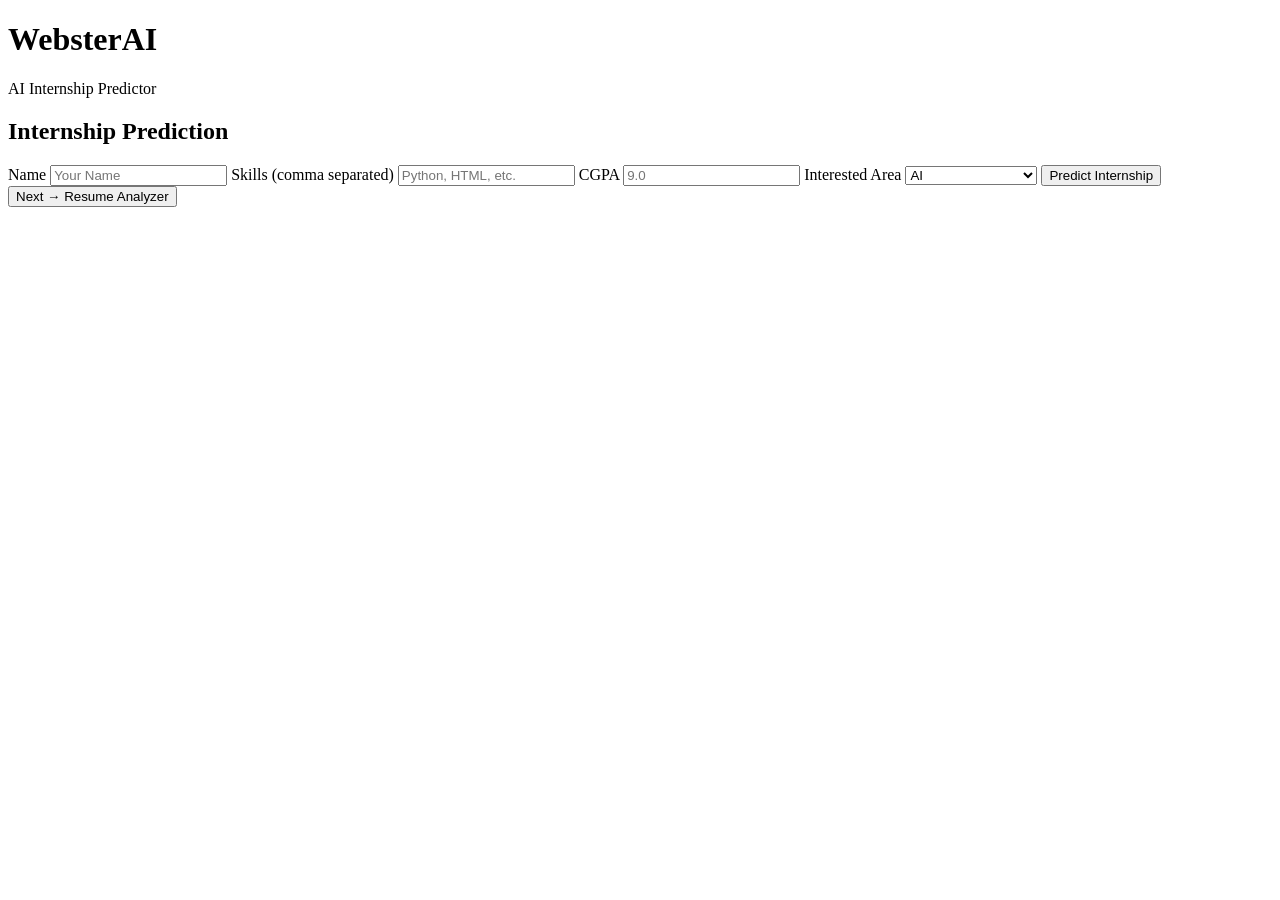
==== index.html @ 43ff45cf "Add files via upload" ====
<!DOCTYPE html>
<html lang="en">
<head>
    <meta charset="UTF-8">
    <title>WebsterAI | Internship Prediction</title>
    <!-- Google Font Integration -->
    <link href="https://fonts.googleapis.com/css2?family=Rye&family=Poppins:wght@400;600&display=swap" rel="stylesheet">
    <link rel="stylesheet" href="css/style.css">
    <link href="https://fonts.googleapis.com/css2?family=Great+Vibes&display=swap" rel="stylesheet">
</head>
<body>
<header>
    <h1>WebsterAI</h1>
    <p>AI Internship Predictor</p>
</header>

<div class="container">
    <h2>Internship Prediction</h2>
    <label for="name">Name</label>
    <input type="text" id="name" placeholder="Your Name">

    <label for="skills">Skills (comma separated)</label>
    <input type="text" id="skills" placeholder="Python, HTML, etc.">

    <label for="cgpa">CGPA</label>
    <input type="number" id="cgpa" placeholder="9.0">

    <label for="area">Interested Area</label>
    <select id="area">
        <option value="AI">AI</option>
        <option value="Web">Web Development</option>
        <option value="Cyber">Cyber Security</option>
        <option value="IoT">IoT</option>
    </select>

    <button onclick="predictInternship()">Predict Internship</button>
    <div id="predictionResult" class="result-box"></div>

    <button class="next-btn" onclick="window.location.href='resume.html'">Next → Resume Analyzer</button>
</div>

<script src="js/prediction.js"></script>
</body>
</html>
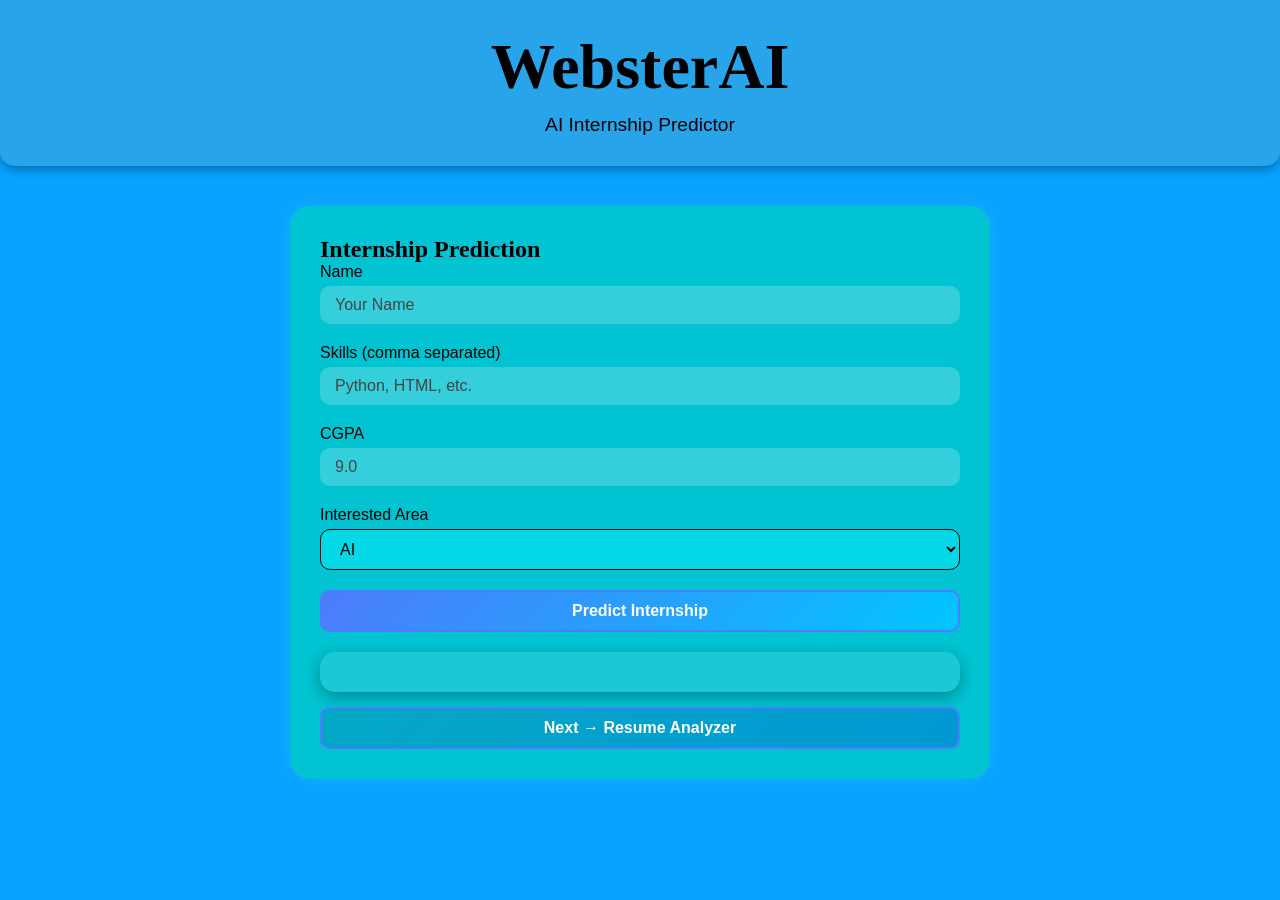
==== commit 9f3bd8a6: "Update index.html" ====
--- a/index.html
+++ b/index.html
@@ -5,7 +5,7 @@
     <title>WebsterAI | Internship Prediction</title>
     <!-- Google Font Integration -->
     <link href="https://fonts.googleapis.com/css2?family=Rye&family=Poppins:wght@400;600&display=swap" rel="stylesheet">
-    <link rel="stylesheet" href="css/style.css">
+    <link rel="stylesheet" href="style.css">
     <link href="https://fonts.googleapis.com/css2?family=Great+Vibes&display=swap" rel="stylesheet">
 </head>
 <body>
@@ -42,3 +42,4 @@
 <script src="js/prediction.js"></script>
 </body>
 </html>
+
--- a/style.css
+++ b/style.css
@@ -0,0 +1,436 @@
+/* ----------------------------
+General Reset & Font
+---------------------------- */
+* {
+    margin: 0;
+    padding: 0;
+    box-sizing: border-box;
+    font-family: 'Segoe UI', Tahoma, Geneva, Verdana, sans-serif;
+}
+
+body {
+    background: linear-gradient(to right, #2f96f7, hsl(187, 89%, 74%)); /* blue gradient */
+    color: lab(4.31% 0 0);
+    min-height: 100vh;
+}
+
+/* ----------------------------
+Header
+---------------------------- */
+header {
+    text-align: center;
+    padding: 30px 20px;
+    background: rgba(44, 164, 233, 0.897);
+    box-shadow: 0 4px 10px rgba(0,0,0,0.3);
+    border-bottom-left-radius: 15px;
+    border-bottom-right-radius: 15px;
+}
+
+header h1 {
+       font-family: 'Rye', Algerian; /* fancy script */
+    font-size: 4rem;
+    margin-bottom: 10px;
+
+
+}
+
+header p {
+    font-size: 1.2rem;
+    font-weight: 300;
+    color:#fff
+}
+
+/* ----------------------------
+Container
+---------------------------- */
+.container {
+    max-width: 700px;
+    margin: 40px auto;
+    background: rgba(255,255,255,0.05);
+    padding: 30px;
+    border-radius: 20px;
+    box-shadow: 0 10px 30px hsla(0, 1%, 31%, 0.906);
+}
+
+/* ----------------------------
+Form Fields Vertical Layout
+---------------------------- */
+.container label {
+    display: block;
+    margin-bottom: 5px;
+    font-weight: 500;
+    font-size: 1rem;
+}
+
+.container input,
+.container select,
+.container textarea {
+    display: block;
+    width: 100%;
+    padding: 10px 15px;
+    border-radius: 10px;
+    border: none;
+    margin-bottom: 20px;
+    font-size: 1rem;
+    background: rgba(255,255,255,0.2);
+    color: #f4f6f7;
+}
+
+input::placeholder, textarea::placeholder {
+    color: #f2f3f3;
+}
+
+/* ----------------------------
+Buttons
+---------------------------- */
+button, .next-btn {
+    display: block;
+    width: 100%;
+    padding: 12px 25px;
+    margin-top: 15px;
+    border-radius: 10px;
+    border: none;
+    background: #4504f8;
+    color: #fff;
+    font-size: 1rem;
+    font-weight: bold;
+    cursor: pointer;
+    transition: all 0.3s ease;
+}
+
+button:hover, .next-btn:hover {
+    background: #1c04f8;
+    transform: translateY(-2px);
+}
+
+/* ----------------------------
+Result Box
+---------------------------- */
+.result-box {
+    background: rgba(255,255,255,0.1);
+    padding: 20px;
+    border-radius: 15px;
+    margin-top: 20px;
+    box-shadow: 0 5px 15px rgba(0,0,0,0.3);
+}
+
+/* ----------------------------
+Chatbot Page
+---------------------------- */
+#chatContainer {
+    display: flex;
+    flex-direction: column;
+    gap: 15px;
+}
+
+#chatBox {
+    height: 300px;
+    overflow-y: auto;
+    background: rgba(255,255,255,0.1);
+    padding: 15px;
+    border-radius: 15px;
+}
+
+.userMsg {
+    text-align: right;
+    color: #130494;
+    margin: 5px 0;
+}
+
+.aiMsg {
+    text-align: left;
+    color: #010714;
+    margin: 5px 0;
+}
+
+#chatInput {
+    width: calc(100% - 90px);
+    display: inline-block;
+    padding: 10px;
+    border-radius: 10px;
+    border: none;
+    background: rgba(255,255,255,0.2);
+    color: #fff;
+}
+
+#sendBtn {
+    padding: 10px 20px;
+    border-radius: 10px;
+    border: none;
+    background: #1c04f7;
+    color: #fff;
+    font-weight: bold;
+    cursor: pointer;
+    transition: all 0.3s ease;
+}
+
+#sendBtn:hover {
+    background: #1d04fc;
+}
+/* Apply Poppins font to general body text and inputs/buttons */
+body, input, select, textarea, button, .next-btn {
+    font-family: 'Poppins', sans-serif;
+}
+/* Headings in Algerian style */
+header h1, .chat-box h1, .container h2 {
+    font-family: 'Algerian', 'Rye', cursive;
+}
+.btn-primary {
+    background:linera-gradient(135deg,#4d7bfa,#00c6ff);
+}
+.btn-primary:hover {
+    transform:scale(1.05);
+    box-shadow:0 0 15px #2645f7;
+}
+/* ================================
+   FEEDBACK PAGE BLACK THEME OVERRIDE
+   ================================ */
+
+/* Scope ONLY feedback page */
+body {
+    background: hsl(202, 100%, 51%) !important;
+    color: #01b6ec !important;
+}
+
+/* Main feedback container */
+.container {
+    background: #01c3d1 !important;
+    color: #03a4e4 !important;
+    box-shadow: 0 0 20px rgba(255,255,255,0.1);
+}
+
+/* Headings & text */
+.container h2,
+.container p,
+.container label {
+    color: #000 !important;
+}
+
+/* Dropdown, textarea */
+.container select,
+.container textarea {
+    background: #04d8e7 !important;
+    color: #000 !important;
+    border: 1px solid #000 !important;
+}
+
+/* Placeholder text */
+.container textarea::placeholder {
+    color: #333 !important;
+}
+
+/* ⭐ DO NOT TOUCH THESE BUTTONS */
+.container button {
+    background: initial;
+}
+
+/* Submit Feedback button */
+.container button:first-of-type {
+    background: linear-gradient(135deg, #4d7bfa, #00c6ff) !important;
+    color: #fff !important;
+    box-shadow: inset 0 0 0 2px #4f7cff;
+}
+
+/* Back to Home button */
+.container button:last-of-type {
+    border: none;
+    outline: none;
+    box-shadow: inset 0 0 0 2px #4f7cff;
+    border-radius: 10px;;
+    background: linear-gradient(135deg, #03a8c5, #0298d3) !important;
+    color: #fff !important;
+
+}
+/* Success message */
+#message {
+    color: #000 !important;
+}
+/* Fix WebsterAI heading color explicitly */
+
+header h1,
+header h2,
+header p,
+.hero h1,
+.hero p {
+    color: #000000 !important;
+}
+/* ===============================
+   GLOBAL TEXT COLOR FIX – ALL PAGES
+   =============================== */
+
+/* Force all text to pure black */
+body,
+body * {
+    color: #000000;
+}
+
+/* Keep buttons readable (do NOT turn text black) */
+button,
+button *,
+.btn,
+.btn * {
+    color: #ffffff !important;
+}
+
+/* Inputs, selects, textarea text */
+input,
+select,
+textarea {
+    color: #000000 !important;
+}
+
+/* Placeholder text */
+input::placeholder,
+textarea::placeholder {
+    color: #444444 !important;
+}
+
+/* Headings clarity */
+h1, h2, h3, h4, h5, h6 {
+    font-weight: 600;
+}
+
+/* Links */
+a {
+    color: #000000;
+}
+
+/* Keep disabled text readable */
+input:disabled,
+textarea:disabled {
+    color: #555555 !important;
+}
+/* Internship Recommendation Table Styling */
+
+.internship-table {
+    width: 100%;
+    border-collapse: collapse;
+    margin-top: 20px;
+    font-size: 14px;
+}
+
+.internship-table th,
+.internship-table td {
+    border: 1px solid rgba(0, 0, 0, 0.15);
+    padding: 10px 8px;
+    text-align: left;
+}
+
+.internship-table th {
+    background-color: #2563eb;
+    color: #ffffff;
+    font-weight: 600;
+}
+
+.internship-table tr:nth-child(even) {
+    background-color: rgba(255, 255, 255, 0.4);
+}
+
+.internship-table tr:hover {
+    background-color: rgba(37, 99, 235, 0.15);
+    transition: 0.2s ease;
+}
+#recommendation-table {
+  width: 100%;
+  border-collapse: collapse;
+  margin-top: 20px;
+}
+
+#recommendation-table th, #recommendation-table td {
+  border: 1px solid #ccc;
+  padding: 10px;
+  text-align: left;
+}
+
+#recommendation-table th {
+  background-color: #4CAF50;
+  color: white;
+}
+
+#recommendation-table tr:nth-child(even) {
+  background-color: #f2f2f2;
+}
+
+#recommendation-table tr:hover {
+  background-color: #ddd;
+}
+/* Center and style the main headings */
+.container h1 {
+    text-align: center;
+    font-weight: bold;
+    font-size: 32px;
+    margin-bottom: 30px;
+    color: #111827; /* dark color for professional look */
+}
+
+/* User Profile Box */
+#user-summary {
+    width: 80%;
+    max-width: 600px;
+    margin: 0 auto 40px auto; /* center and space from top and table */
+    padding: 20px;
+    border: 1px solid #ccc;
+    border-radius: 12px;
+    background-color: #f9f9f9;
+    box-shadow: 0 4px 12px rgba(0,0,0,0.1);
+}
+
+/* Headings inside user profile */
+#user-summary h2 {
+    text-align: center;
+    font-weight: bold;
+    margin-bottom: 15px;
+}
+
+/* Profile paragraph styling */
+#user-summary p {
+    font-size: 16px;
+    line-height: 1.5;
+    margin: 5px 0;
+}
+
+/* Table title */
+h2 + table {
+    text-align: center;
+}
+
+/* Center the table container */
+#recommendation-table {
+    width: 90%;
+    max-width: 1000px;
+    margin: 0 auto 40px auto;
+}
+
+/* Optional: Table styling (already added before) */
+#recommendation-table th, #recommendation-table td {
+    padding: 12px 15px;
+    border: 1px solid #ccc;
+}
+
+#recommendation-table th {
+    background-color: #4CAF50;
+    color: #fff;
+    font-weight: bold;
+}
+
+#recommendation-table tr:nth-child(even) {
+    background-color: #f2f2f2;
+}
+
+#recommendation-table tr:hover {
+    background-color: #e0e0e0;
+}
+/* Table title styling */
+h2.table-title {
+    text-align: center;
+    font-weight: bold;
+    font-size: 24px;
+    margin: 30px 0 15px 0; /* 30px top, 15px bottom spacing from table */
+}
+
+/* Center the table */
+#recommendation-table {
+    width: 90%;
+    max-width: 1000px;
+    margin: 0 auto 40px auto; /* center and add bottom spacing */
+}
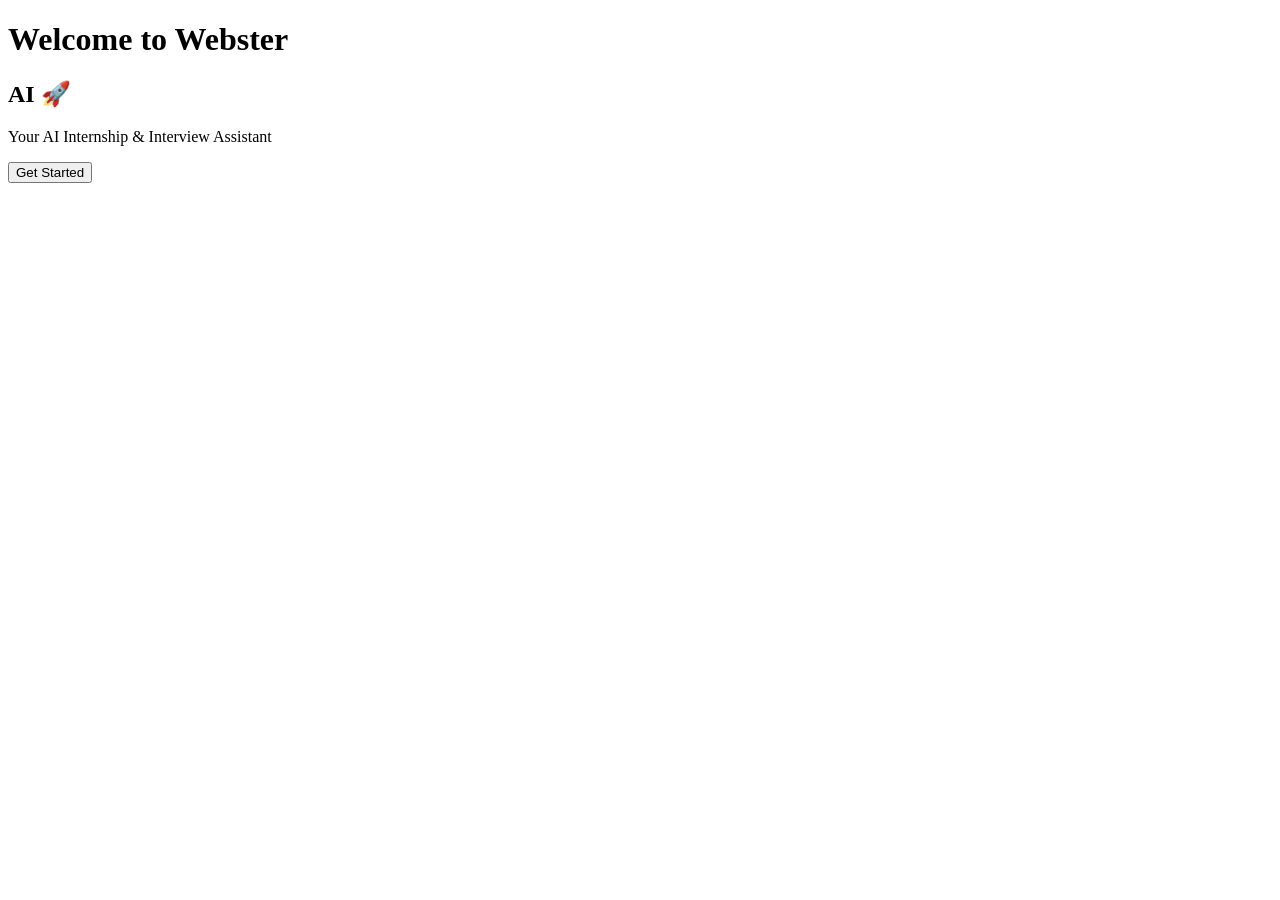
==== commit b117015c: "Update and rename start.html to index.html" ====
--- a/index.html
+++ b/index.html
@@ -1,45 +1,18 @@
 <!DOCTYPE html>
 <html lang="en">
 <head>
-    <meta charset="UTF-8">
-    <title>WebsterAI | Internship Prediction</title>
-    <!-- Google Font Integration -->
-    <link href="https://fonts.googleapis.com/css2?family=Rye&family=Poppins:wght@400;600&display=swap" rel="stylesheet">
-    <link rel="stylesheet" href="style.css">
-    <link href="https://fonts.googleapis.com/css2?family=Great+Vibes&display=swap" rel="stylesheet">
+  <meta charset="UTF-8">
+  <title>WebsterAI | Welcome</title>
+  <link rel="stylesheet" href="css/style1.css?v=2">
 </head>
 <body>
-<header>
-    <h1>WebsterAI</h1>
-    <p>AI Internship Predictor</p>
-</header>
-
-<div class="container">
-    <h2>Internship Prediction</h2>
-    <label for="name">Name</label>
-    <input type="text" id="name" placeholder="Your Name">
-
-    <label for="skills">Skills (comma separated)</label>
-    <input type="text" id="skills" placeholder="Python, HTML, etc.">
-
-    <label for="cgpa">CGPA</label>
-    <input type="number" id="cgpa" placeholder="9.0">
-
-    <label for="area">Interested Area</label>
-    <select id="area">
-        <option value="AI">AI</option>
-        <option value="Web">Web Development</option>
-        <option value="Cyber">Cyber Security</option>
-        <option value="IoT">IoT</option>
-    </select>
-
-    <button onclick="predictInternship()">Predict Internship</button>
-    <div id="predictionResult" class="result-box"></div>
-
-    <button class="next-btn" onclick="window.location.href='resume.html'">Next → Resume Analyzer</button>
-</div>
-
-<script src="js/prediction.js"></script>
+  <div class="container">
+    
+    <h1>Welcome to <span class="highlight">Webster  </span></h1>
+    <h2><span class="highlight"></span> AI 🚀</h2>
+    <p>Your AI Internship & Interview Assistant</p>
+    <button class="btn" onclick="window.location.href='home.html'">Get Started</button>
+  </div>
 </body>
 </html>
 
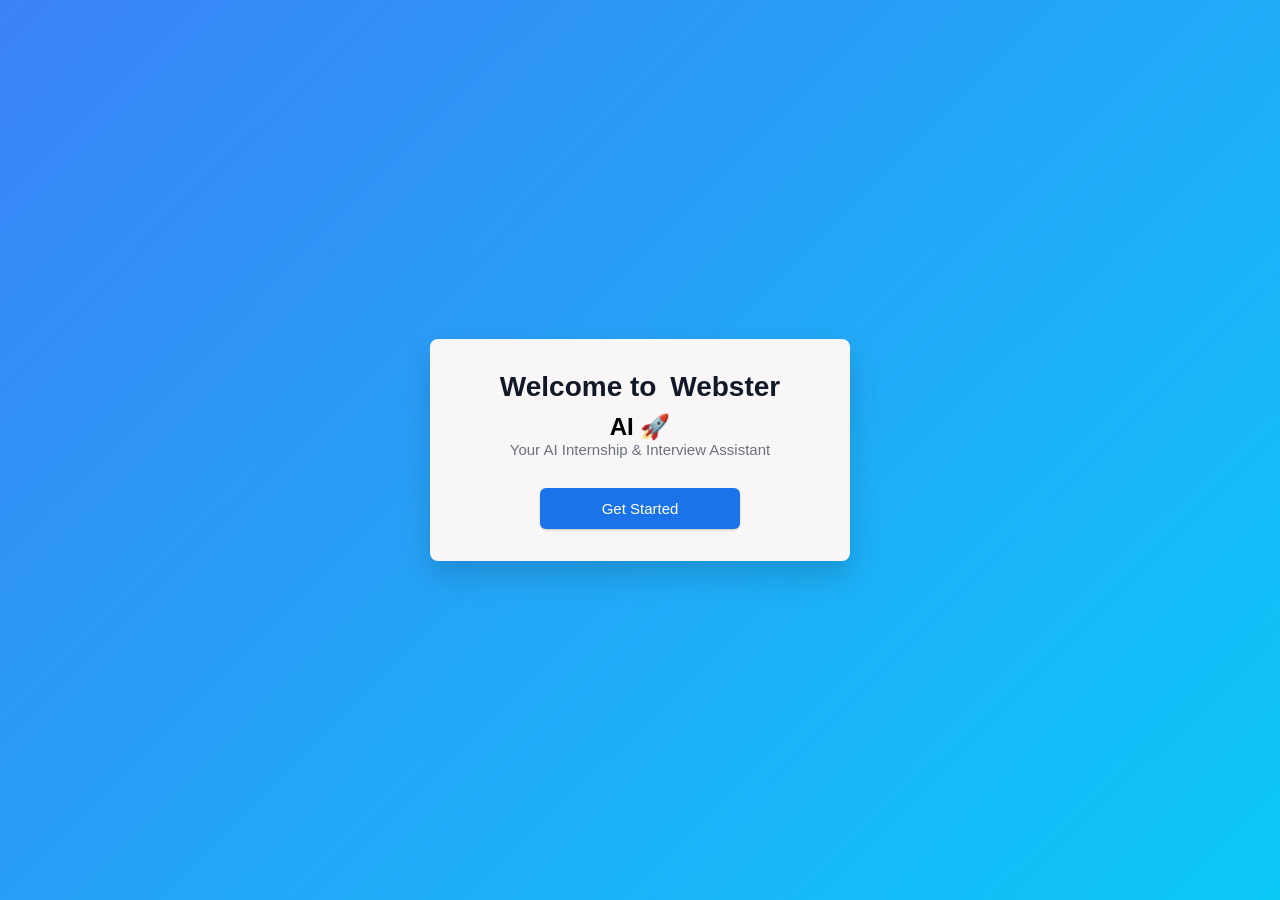
==== commit 0e0d23b5: "Update index.html" ====
--- a/index.html
+++ b/index.html
@@ -3,7 +3,7 @@
 <head>
   <meta charset="UTF-8">
   <title>WebsterAI | Welcome</title>
-  <link rel="stylesheet" href="css/style1.css?v=2">
+  <link rel="stylesheet" href="style1.css?v=2">
 </head>
 <body>
   <div class="container">
@@ -16,3 +16,4 @@
 </body>
 </html>
 
+
--- a/style1.css
+++ b/style1.css
@@ -0,0 +1,104 @@
+/* Reset */
+* {
+  margin: 0;
+  padding: 0;
+  box-sizing: border-box;
+  font-family: "Segoe UI", Tahoma, Geneva, Verdana, sans-serif;
+}
+
+/* Full page background */
+body {
+  height: 100vh;
+  background: linear-gradient(135deg, #3b82f6, #0cc9f8);
+  display: flex;
+  align-items: center;
+  justify-content: center;
+}
+
+/* Main card */
+.container {
+  background: #f8f6f6;
+  width: 420px;
+  padding: 32px;
+  border-radius: 8px;
+  text-align: center;
+  box-shadow: 0 15px 30px rgba(0, 0, 0, 0.15);
+}
+
+/* Heading */
+.container h1 {
+  font-size: 28px;
+  font-weight: 700;
+  color: #111827;
+  margin-bottom: 10px;
+}
+
+/* Rocket emoji spacing */
+.container h1 span {
+  display: inline-block;
+  margin-left: 6px;
+}
+
+/* Subtitle */
+.container p {
+  font-size: 15px;
+  color: #6b7280;
+  margin-bottom: 30px;
+}
+.btn {
+  display: inline-flex;
+  align-items: center;
+  justify-content: center;
+  gap: 10px;
+
+  background: #1a73e8;      /* Google blue */
+  color: #ffffff;
+
+  padding: 12px 24px;
+  min-width: 200px;
+
+  border-radius: 6px;
+  border: none;
+
+  font-size: 15px;
+  font-weight: 500;
+  text-decoration: none;
+
+  cursor: pointer;
+  transition: background 0.2s ease, box-shadow 0.2s ease, transform 0.2s ease;
+
+  box-shadow: 0 1px 2px rgba(0,0,0,0.2);
+}
+
+.btn:hover {
+  background: #1669c1;
+  box-shadow: 0 4px 10px rgba(26, 115, 232, 0.4);
+  transform: translateY(-1px);
+}
+
+.btn:active {
+  transform: scale(0.98);
+}
+@media (max-width: 480px) {
+  .container {
+    width: 90%;
+    padding: 24px;
+  }
+
+  .container h1 {
+    font-size: 22px;
+  }
+
+  .container p {
+    font-size: 14px;
+  }
+
+  .btn {
+    width: 100%;
+    padding: 12px;
+  }
+}
+
+
+
+
